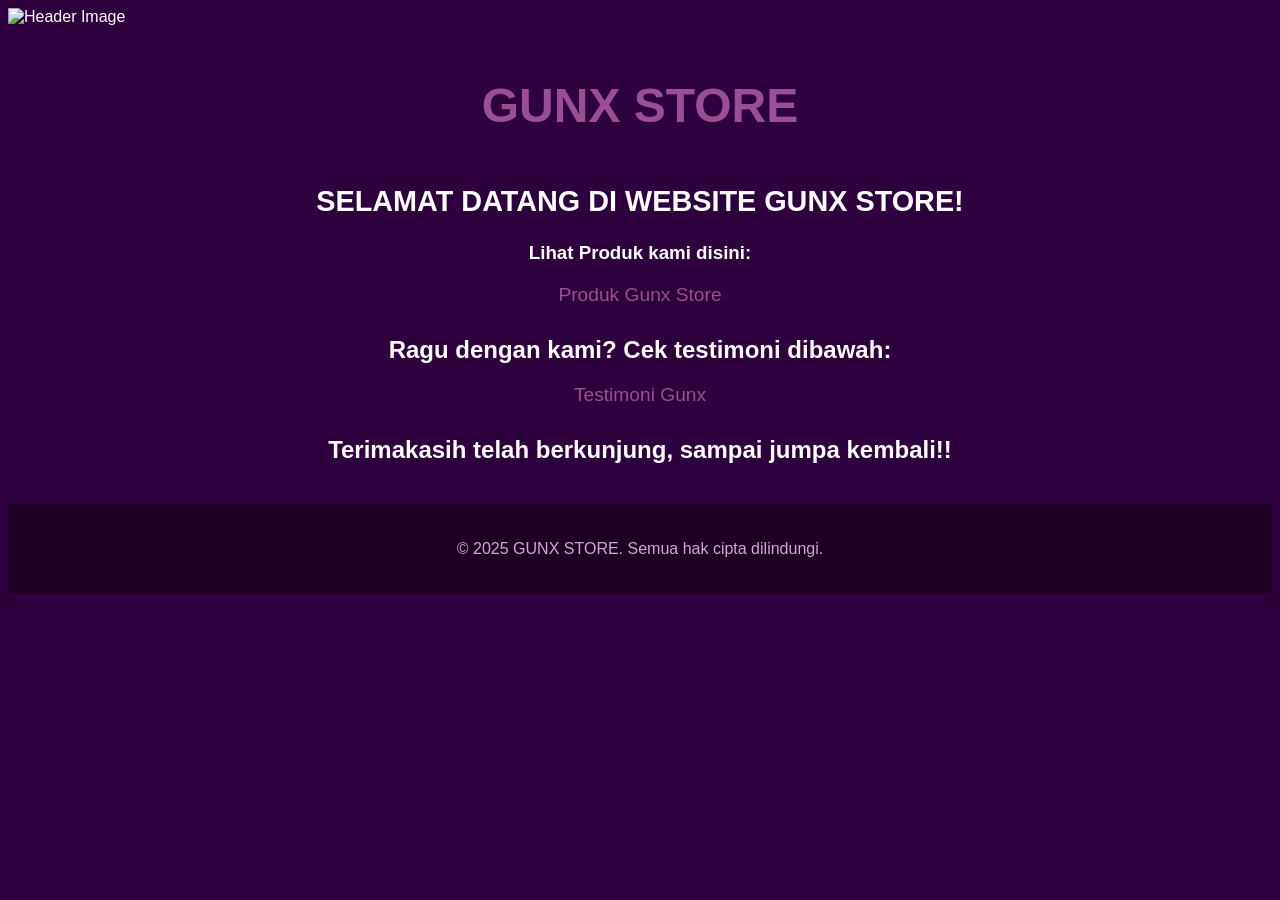
==== index.html @ 6a27ba8e "Rename index2.html to index.html" ====
<!DOCTYPE html>
<html lang="id">
<head>
    <meta charset="UTF-8">
    <meta name="viewport" content="width=device-width, initial-scale=1.0">
    <title>GUNX STORE</title>
</head>
<body style="background-color: #2E003E; color: #FFFFFF; font-family: Arial, sans-serif;">

    <!-- Heading dengan gambar -->
    <header>
        <img src="https://files.catbox.moe/aes1k8.jpg" alt="Header Image" width="100%">
        <h1 style="text-align: center; color: #9B4D96; font-size: 3em; padding: 20px 0;">GUNX STORE</h1>
    </header>


    <!-- Kata Sambutan -->
    <section style="text-align: center; margin-top: 30px;">
        <h2 style="color: #FFFFFF; font-size: 1.8em;">SELAMAT DATANG DI WEBSITE GUNX STORE!</h2>
        <h3 style="text-align: center; font-zize: 1.0em;">Lihat Produk kami disini:
    </section>
    
    <!-- Menu dengan 2 redirect link -->
    <nav style="text-align: center; margin-top: 20px;">
        <ul style="list-style-type: none; padding: 0;">
            <li style="display: inline; margin: 0 15px;">
                <a href="https://linktr.ee/gunx.produk" target="_blank" style="color: #9B4D96; text-decoration: none; font-size: 1.2em;">Produk Gunx Store</a>
            </li>
        </ul>
    </nav>

    <section style="text-align: center; margin-top: 30px;">
       <h1 style="color: #FFFFFF; font-zize: 1.0em;">Ragu dengan kami? Cek testimoni dibawah:</h1>
    </section>

    <nav style="text-align: center; margin-top: 20px;">
        <ul style="list-style-type: none; padding: 0;">
           <li style="display: inline; margin: 0 15px;">
                <a href="https://whatsapp.com/channel/0029Vb1GgB88kyyFK6h3oX2O" target="_blank" style="color: #9B4D96; text-decoration: none; font-size: 1.2em;">Testimoni Gunx</a>
            </li>
        </ul>   
    </nav>
    
   <section style="text-align: center; margin-top: 30px;">
       <h1 style="color: #FFFFFF; font-zize: 1.0em;">Terimakasih telah berkunjung, sampai jumpa kembali!!</h1>
   </section>
   
    <!-- Footer dengan credit -->
    <footer style="text-align: center; margin-top: 40px; padding: 20px; background-color: #1D0023;">
        <p style="color: #D1A7D1;">&copy; 2025 GUNX STORE. Semua hak cipta dilindungi.</p>
    </footer>

</body>
</html>
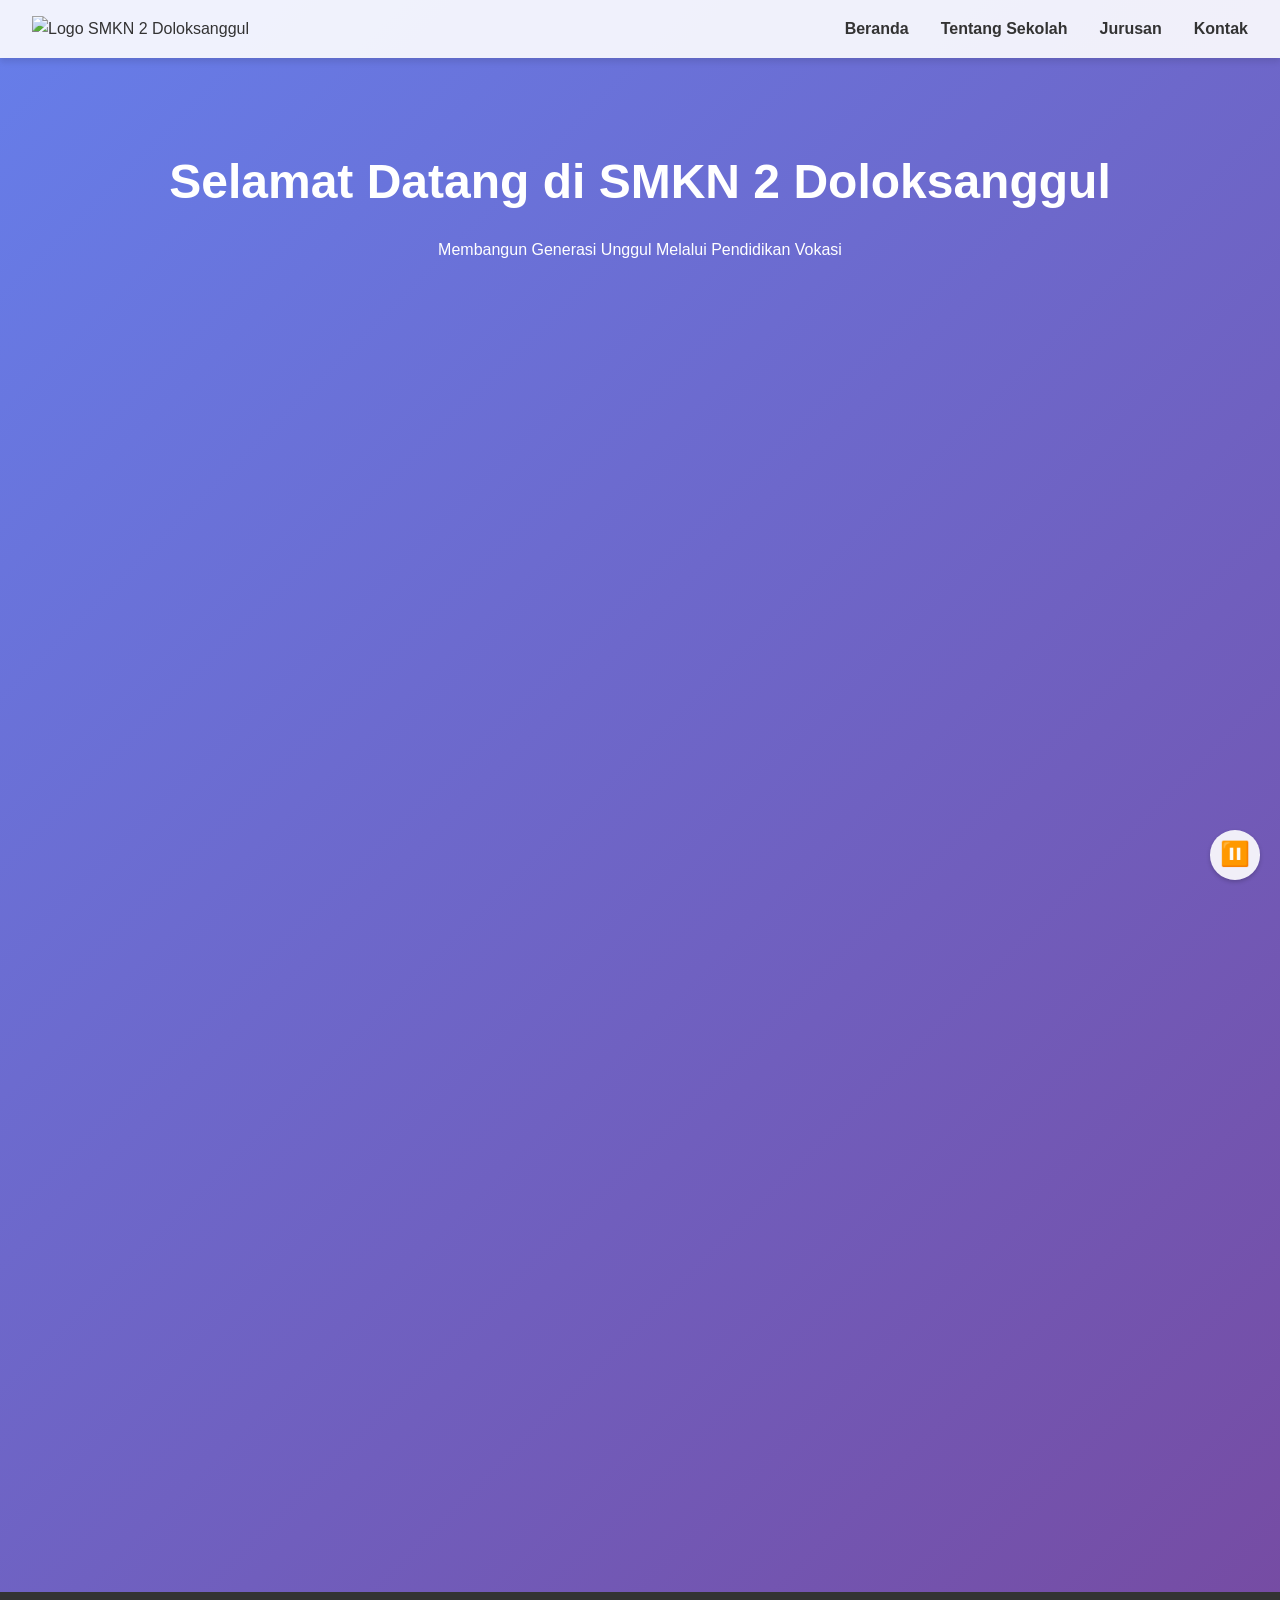
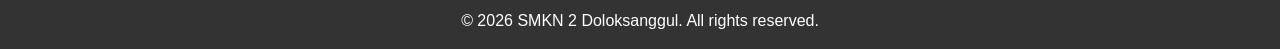
==== commit c0bd08a1: "Add files via upload" ====
--- a/index.html
+++ b/index.html
@@ -3,52 +3,107 @@
 <head>
     <meta charset="UTF-8">
     <meta name="viewport" content="width=device-width, initial-scale=1.0">
-    <title>GUNX STORE</title>
+    <title>SMKN 2 Doloksanggul</title>
+    <link rel="stylesheet" href="styles.css">
 </head>
-<body style="background-color: #2E003E; color: #FFFFFF; font-family: Arial, sans-serif;">
-
-    <!-- Heading dengan gambar -->
+<body>
+    <!-- Header -->
     <header>
-        <img src="https://files.catbox.moe/aes1k8.jpg" alt="Header Image" width="100%">
-        <h1 style="text-align: center; color: #9B4D96; font-size: 3em; padding: 20px 0;">GUNX STORE</h1>
+        <div class="logo">
+            <img src="https://files.catbox.moe/kfjju5.png" alt="Logo SMKN 2 Doloksanggul">
+        </div>
+        <nav>
+            <div class="hamburger" id="hamburger">
+                <span></span>
+                <span></span>
+                <span></span>
+            </div>
+            <ul id="menu">
+                <li><a href="#beranda">Beranda</a></li>
+                <li><a href="#tentang">Tentang Sekolah</a></li>
+                <li><a href="#jurusan">Jurusan</a></li>
+                <li><a href="#kontak">Kontak</a></li>
+            </ul>
+        </nav>
     </header>
 
+    <!-- Konten Utama -->
+    <main>
+        <section id="beranda" class="hero">
+            <h1>Selamat Datang di SMKN 2 Doloksanggul</h1>
+            <p>Membangun Generasi Unggul Melalui Pendidikan Vokasi</p>
+        </section>
 
-    <!-- Kata Sambutan -->
-    <section style="text-align: center; margin-top: 30px;">
-        <h2 style="color: #FFFFFF; font-size: 1.8em;">SELAMAT DATANG DI WEBSITE GUNX STORE!</h2>
-        <h3 style="text-align: center; font-zize: 1.0em;">Lihat Produk kami disini:
-    </section>
-    
-    <!-- Menu dengan 2 redirect link -->
-    <nav style="text-align: center; margin-top: 20px;">
-        <ul style="list-style-type: none; padding: 0;">
-            <li style="display: inline; margin: 0 15px;">
-                <a href="https://linktr.ee/gunx.produk" target="_blank" style="color: #9B4D96; text-decoration: none; font-size: 1.2em;">Produk Gunx Store</a>
-            </li>
-        </ul>
-    </nav>
+        <section id="tentang" class="about fade-in">
+            <h2>Tentang Sekolah</h2>
+            <p>SMKN 2 Doloksanggul adalah sekolah menengah kejuruan yang berkomitmen untuk memberikan pendidikan berkualitas tinggi dalam berbagai bidang vokasi. Kami fokus pada pengembangan keterampilan siswa untuk menghadapi tantangan dunia kerja.</p>
+        </section>
 
-    <section style="text-align: center; margin-top: 30px;">
-       <h1 style="color: #FFFFFF; font-zize: 1.0em;">Ragu dengan kami? Cek testimoni dibawah:</h1>
-    </section>
+        <section id="jurusan" class="majors fade-in">
+            <h2>Jurusan Kami</h2>
+            <div class="major-grid">
+                <div class="major-card" onclick="window.location.href='jurusan1.html'">
+                    <img src="images/jurusan1.jpg" alt="Teknik Komputer dan Jaringan">
+                    <h3>Teknik Komputer dan Jaringan</h3>
+                    <p>Pelajari jaringan komputer, pemrograman, dan teknologi informasi.</p>
+                </div>
+                <div class="major-card" onclick="window.location.href='jurusan2.html'">
+                    <img src="images/jurusan2.jpg" alt="Teknik Elektronika Industri">
+                    <h3>Teknik Instalasi Tenaga Listrik</h3>
+                    <p>Fokus pada sistem istalasi tenaga listrik dan elektronika.</p>
+                </div>
+                <div class="major-card" onclick="window.location.href='jurusan3.html'">
+                    <img src="images/jurusan3.jpg" alt="Teknik Mesin">
+                    <h3>Teknik Mesin</h3>
+                    <p>Pelajari tentang mesin presisi, dan bhbut.</p>
+                </div>
+                <div class="major-card" onclick="window.location.href='jurusan4.html'">
+                    <img src="images/jurusan4.jpg" alt="Akuntansi">
+                    <h3>Teknik Otomotif</h3>
+                    <p>Kembangkan keterampilan seputar kendaraan.</p>
+                </div>
+                <div class="major-card" onclick="window.location.href='jurusan5.html'">
+                    <img src="images/jurusan5.jpg" alt="Administrasi Perkantoran">
+                    <h3>Desain Pemodelan dan Informasi Bangunan</h3>
+                    <p>Pelajari Desain, dan informasi seputar arsitektur dan bangunan.</p>
+                </div>
+                <div class="major-card" onclick="window.location.href='jurusan6.html'">
+                    <img src="images/jurusan6.jpg" alt="Tata Boga">
+                    <h3>Telnik Konstruksi Dan Permumahan</h3>
+                    <p>Kembangkan keterampilan Konstruksi.</p>
+                </div>
+                <div class="major-card" onclick="window.location.href='jurusan7.html'">
+                    <img src="images/jurusan7.jpg" alt="Teknik Otomotif">
+                    <h3>Teknik Audio dan Video</h3>
+                    <p>Pelajaran berfokus pada sistem audio dan video.</p>
+                </div>
+            </div>
+        </section>
 
-    <nav style="text-align: center; margin-top: 20px;">
-        <ul style="list-style-type: none; padding: 0;">
-           <li style="display: inline; margin: 0 15px;">
-                <a href="https://whatsapp.com/channel/0029Vb1GgB88kyyFK6h3oX2O" target="_blank" style="color: #9B4D96; text-decoration: none; font-size: 1.2em;">Testimoni Gunx</a>
-            </li>
-        </ul>   
-    </nav>
-    
-   <section style="text-align: center; margin-top: 30px;">
-       <h1 style="color: #FFFFFF; font-zize: 1.0em;">Terimakasih telah berkunjung, sampai jumpa kembali!!</h1>
-   </section>
-   
-    <!-- Footer dengan credit -->
-    <footer style="text-align: center; margin-top: 40px; padding: 20px; background-color: #1D0023;">
-        <p style="color: #D1A7D1;">&copy; 2025 GUNX STORE. Semua hak cipta dilindungi.</p>
+        <section id="kontak" class="contact fade-in">
+            <h2>Kontak Kami</h2>
+            <p>Alamat: Jl. Sidikkalang KM2, Doloksanggul, Sumatera Utara</p>
+            <p>Email: info@smkn2doloksanggul.sch.id</p>
+            <p>Telepon: (XXX) XXX-XXXX</p>
+        </section>
+    </main>
+
+    <!-- Footer -->
+    <footer>
+        <p>&copy; 2026 SMKN 2 Doloksanggul. All rights reserved.</p>
     </footer>
 
+    <!-- Audio -->
+    <audio id="bg-music" autoplay loop>
+        <source src="https://files.catbox.moe/mrhen6.mp3" type="audio/mpeg">
+        Browser Anda tidak mendukung audio.
+    </audio>
+
+    <!-- Tombol Audio -->
+    <div class="audio-control" id="audio-control">
+        <button id="play-pause-btn">⏸️</button>
+    </div>
+
+    <script src="script.js"></script>
 </body>
-</html>
+</html>
--- a/styles.css
+++ b/styles.css
@@ -0,0 +1,180 @@
+/* Reset dan Font */
+* {
+    margin: 0;
+    padding: 0;
+    box-sizing: border-box;
+}
+body {
+    font-family: 'Arial', sans-serif;
+    line-height: 1.6;
+    color: #333;
+    background: linear-gradient(135deg, #667eea 0%, #764ba2 100%);
+    min-height: 100vh;
+    display: flex;
+    flex-direction: column;
+}
+
+/* Header */
+header {
+    display: flex;
+    justify-content: space-between;
+    align-items: center;
+    background: rgba(255, 255, 255, 0.9);
+    padding: 1rem 2rem;
+    box-shadow: 0 4px 6px rgba(0, 0, 0, 0.1);
+    position: fixed;
+    width: 100%;
+    top: 0;
+    z-index: 1000;
+}
+.logo img {
+    height: 50px;
+}
+.hamburger {
+    display: none;
+    flex-direction: column;
+    cursor: pointer;
+}
+.hamburger span {
+    width: 25px;
+    height: 3px;
+    background: #333;
+    margin: 3px 0;
+    transition: 0.3s;
+}
+nav ul {
+    list-style: none;
+    display: flex;
+}
+nav ul li {
+    margin-left: 2rem;
+}
+nav ul li a {
+    text-decoration: none;
+    color: #333;
+    font-weight: bold;
+    transition: color 0.3s;
+}
+nav ul li a:hover {
+    color: #667eea;
+}
+
+/* Main Content */
+main {
+    flex: 1;
+    padding-top: 80px;
+}
+.hero {
+    text-align: center;
+    padding: 4rem 2rem;
+    color: white;
+}
+.hero h1 {
+    font-size: 3rem;
+    margin-bottom: 1rem;
+}
+.about, .majors, .contact {
+    padding: 4rem 2rem;
+    background: white;
+    margin: 2rem auto;
+    max-width: 1200px;
+    border-radius: 10px;
+    box-shadow: 0 4px 6px rgba(0, 0, 0, 0.1);
+}
+.major-grid {
+    display: grid;
+    grid-template-columns: repeat(auto-fit, minmax(300px, 1fr));
+    gap: 2rem;
+}
+.major-card {
+    background: #f9f9f9;
+    padding: 1rem;
+    border-radius: 10px;
+    box-shadow: 0 2px 4px rgba(0, 0, 0, 0.1);
+    cursor: pointer;
+    transition: transform 0.3s, box-shadow 0.3s;
+}
+.major-card:hover {
+    transform: translateY(-10px);
+    box-shadow: 0 6px 12px rgba(0, 0, 0, 0.2);
+}
+.major-card img {
+    width: 100%;
+    height: 200px;
+    object-fit: cover;
+    border-radius: 10px;
+}
+.major-detail {
+    padding: 4rem 2rem;
+    background: white;
+    margin: 2rem auto;
+    max-width: 800px;
+    border-radius: 10px;
+    box-shadow: 0 4px 6px rgba(0, 0, 0, 0.1);
+}
+.major-image {
+    width: 100%;
+    height: 300px;
+    object-fit: cover;
+    border-radius: 10px;
+    margin: 1rem 0;
+}
+
+/* Footer */
+footer {
+    background: #333;
+    color: white;
+    text-align: center;
+    padding: 1rem;
+}
+
+/* Audio Control */
+.audio-control {
+    position: fixed;
+    bottom: 20px;
+    right: 20px;
+    background: rgba(255, 255, 255, 0.9);
+    border-radius: 50%;
+    padding: 10px;
+    box-shadow: 0 2px 4px rgba(0, 0, 0, 0.2);
+}
+.audio-control button {
+    background: none;
+    border: none;
+    font-size: 1.5rem;
+    cursor: pointer;
+}
+
+/* Animasi */
+.fade-in {
+    opacity: 0;
+    transform: translateY(20px);
+    transition: opacity 0.6s, transform 0.6s;
+}
+.fade-in.visible {
+    opacity: 1;
+    transform: translateY(0);
+}
+
+/* Responsivitas */
+@media (max-width: 768px) {
+    .hamburger {
+        display: flex;
+    }
+    nav ul {
+        display: none;
+        flex-direction: column;
+        position: absolute;
+        top: 100%;
+        right: 0;
+        background: white;
+        width: 200px;
+        box-shadow: 0 4px 6px rgba(0, 0, 0, 0.1);
+    }
+    nav ul.active {
+        display: flex;
+    }
+    nav ul li {
+        margin: 1rem;
+    }
+}
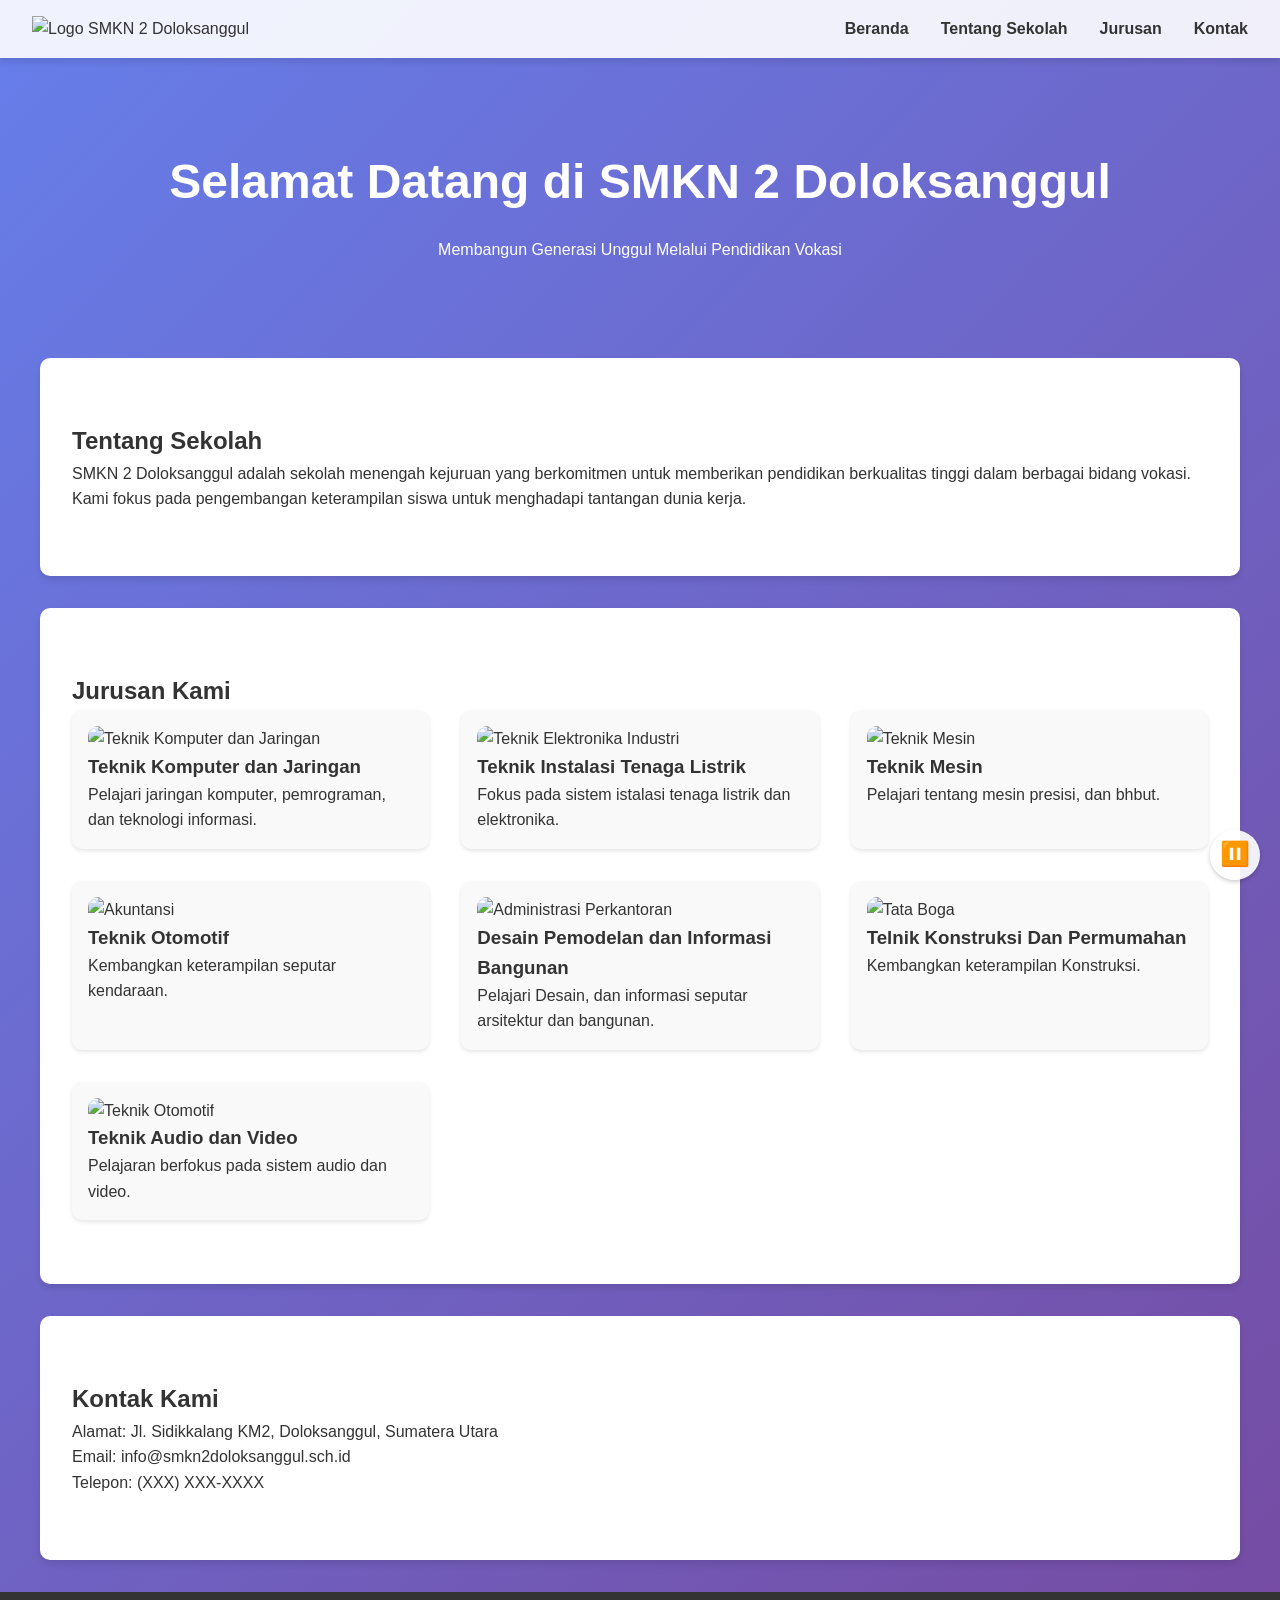
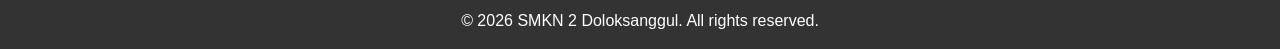
==== commit 6188bad6: "Update index.html" ====
--- a/index.html
+++ b/index.html
@@ -10,7 +10,7 @@
     <!-- Header -->
     <header>
         <div class="logo">
-            <img src="https://files.catbox.moe/kfjju5.png" alt="Logo SMKN 2 Doloksanggul">
+            <img src="icon.png" alt="Logo SMKN 2 Doloksanggul">
         </div>
         <nav>
             <div class="hamburger" id="hamburger">
@@ -95,7 +95,7 @@
 
     <!-- Audio -->
     <audio id="bg-music" autoplay loop>
-        <source src="https://files.catbox.moe/mrhen6.mp3" type="audio/mpeg">
+        <source src="audio.mp3" type="audio/mpeg">
         Browser Anda tidak mendukung audio.
     </audio>
 
@@ -106,4 +106,4 @@
 
     <script src="script.js"></script>
 </body>
-</html>+</html>
